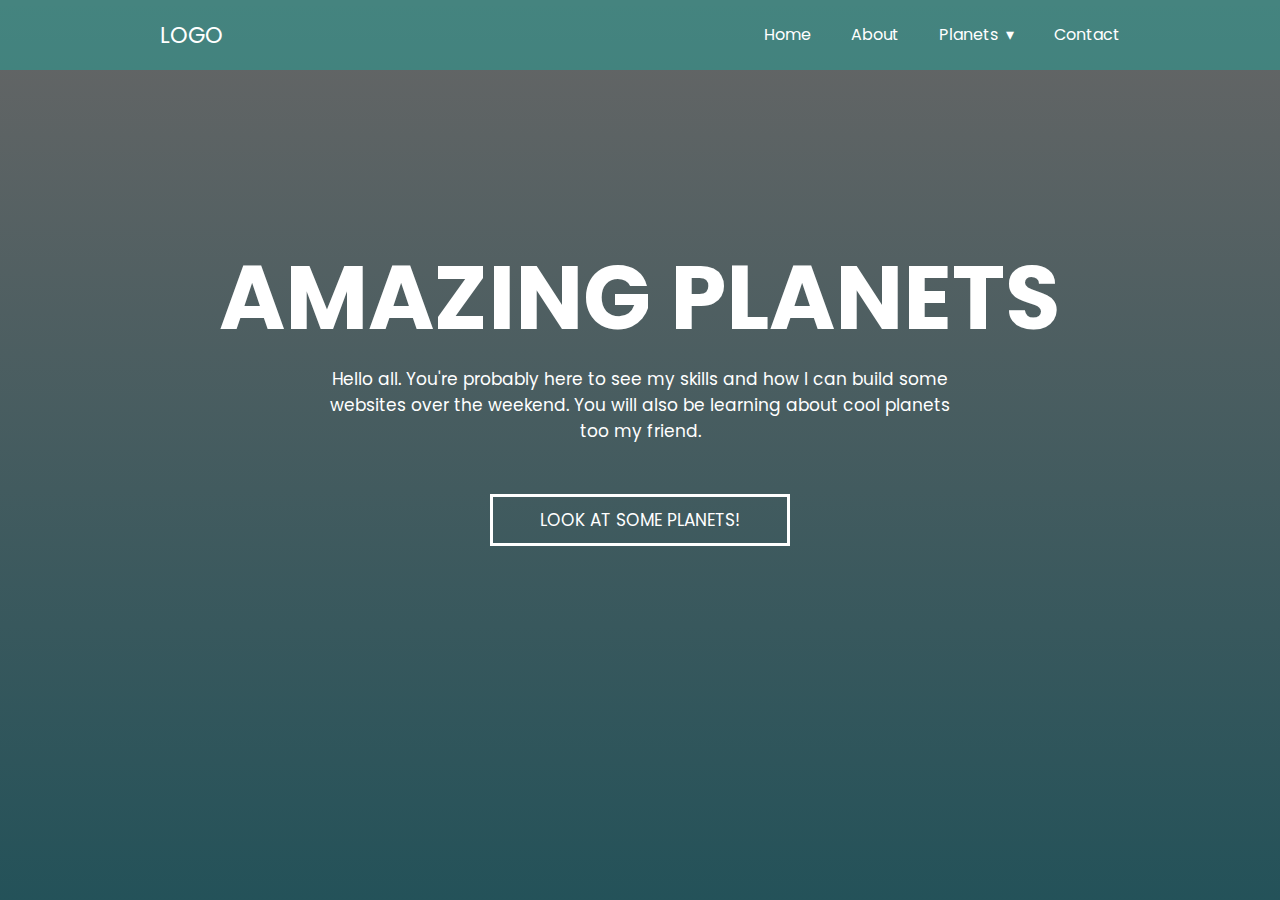
==== index.html @ eb0a28cb "First commit" ====
<!DOCTYPE html>

    <head>
        <meta charset="utf-8">
        <meta http-equiv="X-UA-Compatible" content="IE=edge">
        <title>Versatrans Code Assessment</title>
        <meta name="description" content="Versatrans Code assessment by Christopher Clemmons ">
        <meta name="viewport" content="width=device-width, initial-scale=1">
        <link rel="stylesheet" href="./css/styles.css">
        <link rel="stylesheet" href="https://cdnjs.cloudflare.com/ajax/libs/animate.css/3.7.2/animate.min.css">
    </head>
    <body>




        <!--NAVIGATION-->
        <section class="navigation">
            <div class="nav-container">
              <div class="brand">
                <a href="index.html"><i class="fas fa-globe-africa"></i> Logo</a>
                <i class="fas fa-globe-africa"></i>
              </div>
              <nav>
                <div class="nav-mobile"><a id="nav-toggle" href="#!"><span></span></a></div>
                <ul class="nav-list">
                  <li>
                    <a href="index.html">Home</a>
                  </li>
                  <li>
                    <a href="about.html">About</a>
                  </li>
                  <li>
                    <a href="#!">Planets</a>
                    <ul class="nav-dropdown">
                      <li>
                        <a href="antares.html">Antares</a>
                      </li>
                      <li>
                        <a href="kepler-32.html">Kepler-32</a>
                      </li>
                      <li>
                        <a href="saturn.html">Saturn</a>
                      </li>
                    </ul>
                  </li>
                 
                  
                  <li>
                    <a href="contact.html">Contact</a>
                  </li>
                </ul>
              </nav>
            </div>
        </section>

        <!--VIDEO BACKGROUND HEADER-->


<header>

<div class="text-container">
  <h1 class="animate-h1">Amazing Planets</h1>

  <p class="animate-p">Hello all. You're probably here to see my skills and how I can build some websites over the weekend. You will also be learning about cool planets too my friend.</p>
  
</div>
   

    <div class="button-container">
      <a href="about.html"> <button class="animate-button">LOOK AT SOME PLANETS!</button></a>
    </div>

</header>
<script
src="https://code.jquery.com/jquery-3.4.1.min.js"
integrity="sha256-CSXorXvZcTkaix6Yvo6HppcZGetbYMGWSFlBw8HfCJo="
crossorigin="anonymous"></script>
      <script src="./lib/script.js"></script>

    </body>
</html>
---- css/styles.css ----
@import url('https://fonts.googleapis.com/css?family=Poppins:300,400,700&display=swap');

* 
{
    padding:0;
    margin:0;
    box-sizing: border-box;
}

body
{
    font-family:Poppins;
}


/* NAVIGATION */
.navigation {
    height: 70px;
    background: rgba(13, 185, 171, 0.37);
    position: absolute;
    top:0;
    width:100%;
    z-index: 20;
}
.brand {
    position: absolute;
    padding-left: 20px;
    float: left;
    line-height: 70px;
    text-transform: uppercase;
    font-size: 1.4em;
}
.brand a, .brand a:visited {
    color: #fff;
    text-decoration: none;
}
.nav-container {
    max-width: 1000px;
    margin: 0 auto;
}
nav {
    float: right;
}
nav ul {
    list-style: none;
    margin: 0;
    padding: 0;
}
nav ul li {
    float: left;
    position: relative;
}
nav ul li a, nav ul li a:visited {
    display: block;
    padding: 0 20px;
    line-height: 70px;
    background: rgba(43, 2, 66, 0.0);
    color: #fff;
    text-decoration: none;
}
nav ul li a:hover, nav ul li a:visited:hover {
    background: rgb(26, 26, 26);
    color: #fff;
}
nav ul li a:not(:only-child):after, nav ul li a:visited:not(:only-child):after {
    padding-left: 4px;
    content: ' ▾';
}
nav ul li ul li {
    min-width: 190px;
}
nav ul li ul li a {
    padding: 15px;
    line-height: 20px;
}
.nav-dropdown {
    position: absolute;
    display: none;
    z-index: 1;
    background:black
   
}
/* Mobile navigation */
.nav-mobile {
    display: none;
    position: absolute;
    top: 0;
    right: 0;
    background: rgba(13, 185, 171, 0.37);
    height: 70px;
    width: 70px;
}





header
{
    height:100vh;
    background:linear-gradient(rgba(0, 0, 0, 0.6),rgba(12, 63, 71, 0.9) ),
    url('https://images.unsplash.com/photo-1522124624696-7ea32eb9592c?ixlib=rb-1.2.1&ixid=eyJhcHBfaWQiOjEyMDd9&auto=format&fit=crop&w=1950&q=80');
    background-size: cover;
    background-repeat: no-repeat;
   
}

header h1 
{
    text-align: center;
    font-size:90px;
    text-transform: uppercase;
    width:100%;
    padding-top:230px;
    color:white;
    animation-duration: 3s;
   
}


header p 
{
   color:white;
    font-size:17px;
    text-align: center;
    width:50%;
    margin:0 auto;
    margin-bottom:50px;
    animation-delay: .3s;
}



.button-container 
{
    text-align: center;
    margin:0 auto;
    width:70%;
}

.button-container button
{
    padding:10px;
    border:solid white 3px;
    font-weight: 400;
    font-family: poppins;
    font-size:17px;
    width:300px;
    outline:none;
    cursor:pointer;
    background:none;
    color:white;
    transition:.2s ease;
    animation-delay: .7s;
}


.button-container button:hover
{
    padding:10px;
    border:solid white 3px;
    font-weight: 400;
    font-family: poppins;
    font-size:17px;
    width:300px;
    outline:none;
    cursor:pointer;
    background:white;
    color:black;
    
}


/*ANTARES CONTAINERS*/


.antares-nav
{
    background:black;
}


.antares-header
{
    background:linear-gradient(rgba(0, 0, 0, 0.6),rgba(0, 0, 0, 0.9)),
    url('https://cdn.eso.org/images/screen/eso1726b.jpg');
    background-size: cover;
    background-repeat: no-repeat;
}


.kepler-32-header
{
    background:linear-gradient(rgba(0, 0, 0, 0.6),rgba(0, 0, 0, 0.9)),
    url('https://upload.wikimedia.org/wikipedia/commons/3/32/Kepler-20f_Planet.jpg');
    background-size: cover;
    background-repeat: no-repeat;
}


.saturn-header
{
    background:linear-gradient(rgba(0, 0, 0, 0.6),rgba(82, 14, 14, 0.9)),
    url('https://azbigmedia.com/wp-content/uploads/2019/04/saturn.jpg');
    background-size: cover;
    background-repeat: no-repeat;
}

.about-header
{
   background:none;
}



.antares-header h1
{
    font-size:100px;
    animation-duration: 2;
}

.kepler-32-header h1
{
    font-size:100px;
}

.saturn-header h1
{
    font-size:100px;
}

.animate-h1-about
{
    font-size:75px;
    margin-bottom:30px;
}



.antares-header p
{
    text-align:left;
    width:80%;
    line-height: 2.5;
    height: 200;
}

.kepler-32-header p
{
    text-align:left;
    width:80%;
    line-height: 2.5;
    height: 200;
}


.saturn-header p
{
    text-align:left;
    width:80%;
    line-height: 2.5;
    height: 200;
}


.left-container
{
    float:left;
    width:50%;
    height: 100vh;
    padding:20px;
}

.right-container
{
    padding:20px;
    padding-top:200px;
    float:right;
    width:50%;
    height: 100vh;
    cursor: ns-resize;
    overflow: scroll;
   
}

.text-wrapper
{
    animation-duration: 2;
    
}


.right-container .text-wrapper
{
    height: 400px;;
    overflow: scroll;
}



.image-wrapper
{
    margin:0 auto;
    width:100%;
    display: block;
    text-align: center;
}

.image-wrapper img
{
    height:250px;
    width:400px;
    margin:0 auto;
    align-content: center;
    text-align: center;
    cursor:pointer;
}



.about-body
{
    background-image: url('https://images.unsplash.com/photo-1464802686167-b939a6910659?ixlib=rb-1.2.1&ixid=eyJhcHBfaWQiOjEyMDd9&auto=format&fit=crop&w=1466&q=80');
}


.contact-body
{
    background:linear-gradient(rgba(0, 0, 0, 0.6),rgba(0, 0, 0, 0.9)),
    url('https://images.unsplash.com/photo-1451187580459-43490279c0fa?ixlib=rb-1.2.1&ixid=eyJhcHBfaWQiOjEyMDd9&auto=format&fit=crop&w=1952&q=80');
    background-size: cover;
    background-repeat: no-repeat;
}


.form-container
{
    display: block;
    text-align: center;
    color:white;
}

form
{
    width:40%;
    margin:0 auto;
    font-family: poppins;;
}

form input 
{
    margin-right:20px;
    margin-bottom:20px;
    padding:7px;
    outline:none;
    border:none;
    width:100%;
    font-family: poppins;
    font-size:17px;
}



form button 
{
    border:solid white 3px;
    font-size:17px;
    font-family:Poppins;
    border-radius:0px;
    background:none;
    width:200px;
    color:white;
    padding:12px;
    transition:.2s ease;
    cursor: pointer;

}

form button:hover
{
    background:white;
    color:black;
}
/*RESPONSIVE*/





@media only screen and (max-width: 799px) {
    .nav-mobile {
        display: block;
   }
    nav {
        width: 100%;
        padding: 70px 0 15px;
   }
    nav ul {
        display: none;
   }
    nav ul li {
        float: none;
   }
    nav ul li a {
        padding: 15px;
        line-height: 20px;
   }
    nav ul li ul li a {
        padding-left: 30px;
   }
    .nav-dropdown {
        position: static;
        background:black;
   }

   nav ul li a, nav ul li a:visited {
    display: block;
    padding: 0 20px;
    line-height: 70px;
    background: rgb(0, 0, 0);
    color: #fff;
    text-decoration: none;
}


header h1 
{
    font-size:50px;
    margin-bottom:20px;
}


header p 
{
    width:80%;
}



/*Antares Mobile*/
.left-container
{
    width:100%;
    height:auto;
    display: inline-block;
    padding:0;
    height:500px;

   
}

.right-container
{
    width:100%;
    overflow:visible;
    padding:0;
    display: inline-block;
    background-color: black !important;
    height:auto;
    padding-top:50px;

}


.right-container .text-wrapper
{
    height: 100%;
    overflow: visible
}

.antares-header p
{
    width:80%;;

}

.keplar-32-header p
{
    width:80%;;

}

.saturn-header p
{
    width:80%;;

}
}


@media screen and (min-width: 799px) {
    .nav-list {
        display: block !important;
        background:rgb(0, 0, 0);
   }

}
#nav-toggle {
    position: absolute;
    left: 18px;
    top: 22px;
    cursor: pointer;
    padding: 10px 35px 16px 0px;

}
#nav-toggle span, #nav-toggle span:before, #nav-toggle span:after {
    cursor: pointer;
    border-radius: 1px;
    height: 5px;
    width: 35px;
    background: #fff;
    position: absolute;
    display: block;
    content: '';
    transition: all 300ms ease-in-out;
}
#nav-toggle span:before {
    top: -10px;
}
#nav-toggle span:after {
    bottom: -10px;
}
#nav-toggle.active span {
    background-color: transparent;
}
#nav-toggle.active span:before, #nav-toggle.active span:after {
    top: 0;
}
#nav-toggle.active span:before {
    transform: rotate(45deg);
}
#nav-toggle.active span:after {
    transform: rotate(-45deg);
}
article {
    max-width: 1000px;
    margin: 0 auto;
    padding: 10px;
}
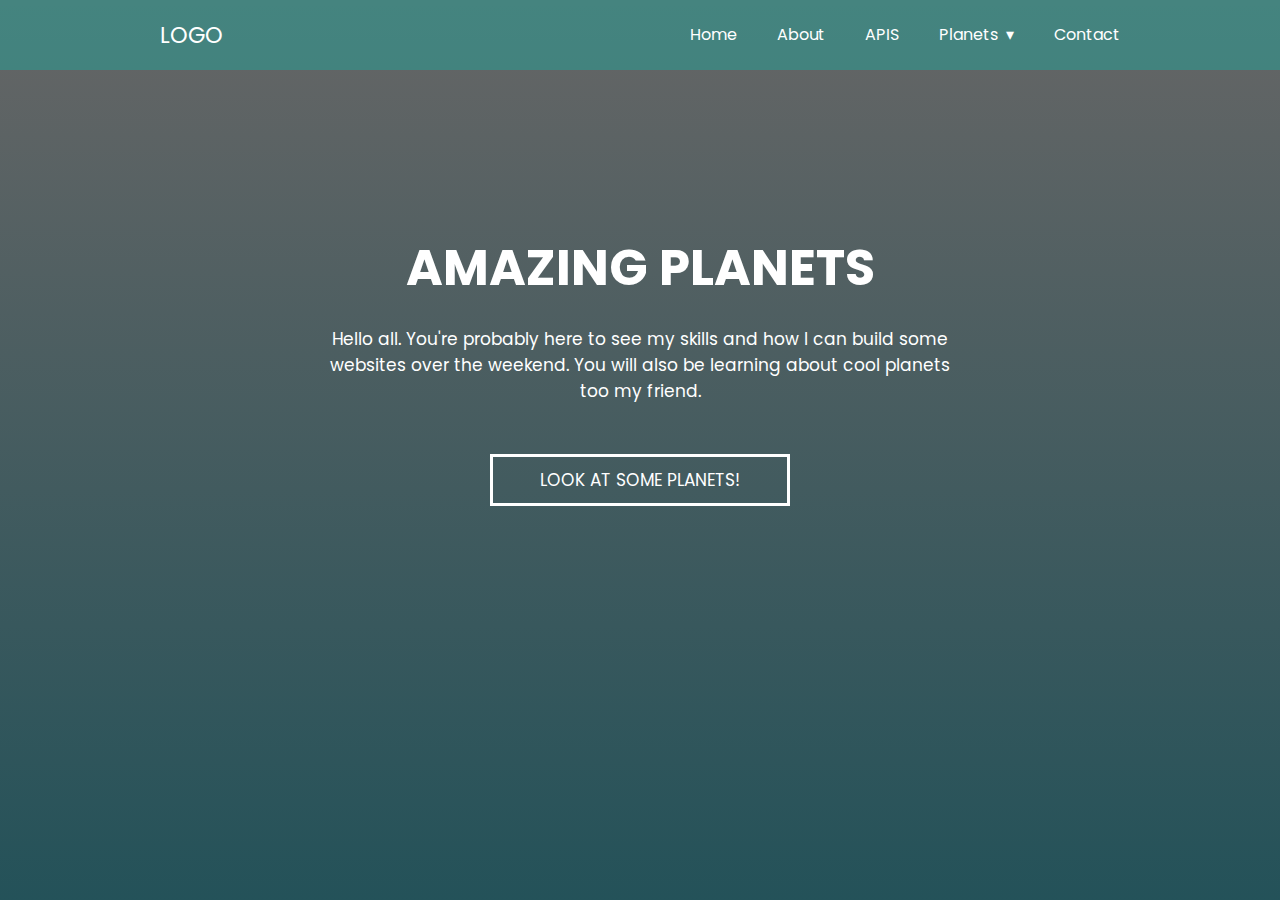
==== commit faf2ebf4: "Adding API links" ====
--- a/index.html
+++ b/index.html
@@ -29,6 +29,9 @@
                   </li>
                   <li>
                     <a href="about.html">About</a>
+                  </li>
+                  <li>
+                    <a href="api.html">APIS</a>
                   </li>
                   <li>
                     <a href="#!">Planets</a>
--- a/css/styles.css
+++ b/css/styles.css
@@ -330,6 +330,13 @@
     url('https://images.unsplash.com/photo-1451187580459-43490279c0fa?ixlib=rb-1.2.1&ixid=eyJhcHBfaWQiOjEyMDd9&auto=format&fit=crop&w=1952&q=80');
     background-size: cover;
     background-repeat: no-repeat;
+    padding-top:75px;
+}
+
+
+.contact-h1
+{
+    padding-top:20px;
 }
 
 
@@ -338,6 +345,9 @@
     display: block;
     text-align: center;
     color:white;
+    overflow: visible;
+    background:black;
+    padding:20px;
 }
 
 form
@@ -359,6 +369,22 @@
     font-size:17px;
 }
 
+form textarea
+{
+    width: 100%;
+    padding:7px;
+    outline:none;
+    border:none;
+    font-family: poppins;
+    font-size:17px;
+    margin-bottom:20px;
+    height: 100px;
+}
+
+.black
+{
+    background:black;
+}
 
 
 form button 
@@ -381,6 +407,24 @@
     background:white;
     color:black;
 }
+
+
+.long
+{
+    background:none;
+}
+
+
+.image-box img
+{
+    transition:.2s ease
+}
+
+.image-box img:hover
+{
+    transform: scale(1.3);
+}
+
 /*RESPONSIVE*/
 
 
@@ -423,10 +467,67 @@
 }
 
 
+.text-container
+{
+    margin: 0 auto;
+}
+
+.animate-button
+{
+    max-width: 100%;
+}
+
+
 header h1 
 {
     font-size:50px;
     margin-bottom:20px;
+}
+
+.antares-header h1
+{
+    font-size:50px;
+    animation-duration: 2;
+}
+
+
+.saturn-header h1
+{
+    font-size:50px;
+    animation-duration: 2;
+}
+
+
+.kepler-32-header h1
+{
+    font-size:50px;
+    animation-duration: 2;
+}
+
+
+.text-container
+{
+    max-width: 90%;
+    padding:5px
+}
+
+.confirm .text-container h1 
+{
+    font-size:20px !important ;
+    text-align: left; 
+}
+
+
+
+.animate-h1-about
+{
+    font-size:50px;
+    margin-bottom:30px;
+}
+
+.image-wrapper
+{
+    overflow: hidden;
 }
 
 
@@ -470,21 +571,27 @@
 
 .antares-header p
 {
+    width:80%;
+
+}
+
+.keplar-32-header p
+{
     width:80%;;
 
 }
 
-.keplar-32-header p
+.saturn-header p
 {
     width:80%;;
 
 }
-
-.saturn-header p
-{
-    width:80%;;
-
-}
+form 
+{
+    width:90%;
+}
+
+
 }
 
 
@@ -537,3 +644,32 @@
     margin: 0 auto;
     padding: 10px;
 }
+
+
+header h1 
+{
+    font-size:50px;
+    margin-bottom:20px;
+}
+
+.antares-header h1
+{
+    font-size:50px;
+    animation-duration: 2;
+}
+
+
+.saturn-header h1
+{
+    font-size:50px;
+    animation-duration: 2;
+}
+
+
+.kepler-32-header h1
+{
+    font-size:50px;
+    animation-duration: 2;
+}
+
+
